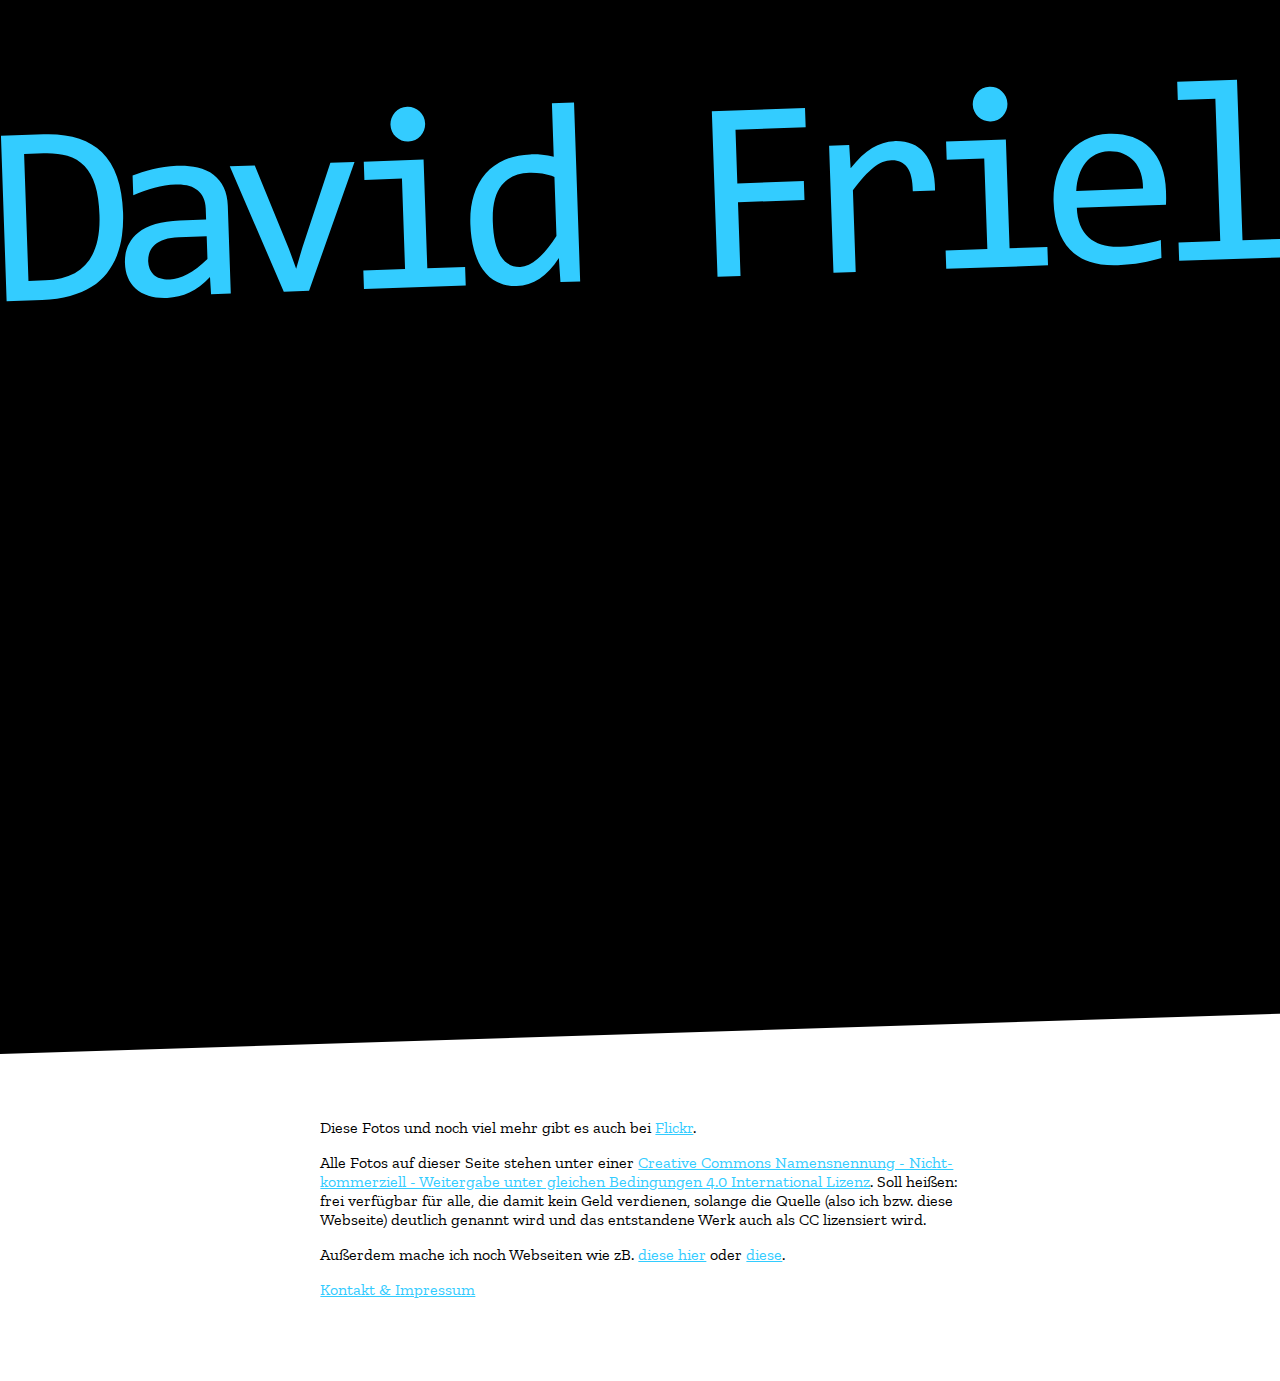
==== index.html @ a6ce9210 "copied files" ====
<!DOCTYPE html>
<html lang="de">
    <head>
        <meta charset="utf-8">
        <meta name="viewport" content="width=device-width, initial-scale=1.0">
        <title>aussagekräftiger Titel der Seite</title>
        <link href="https://fonts.googleapis.com/css?family=Zilla+Slab" rel="stylesheet"> 
        <link rel="stylesheet" type="text/css" href="style.css"  />
    </head>

    <body>
        <main>
            <h1 class="invisible">David Friel</h1>
            <p class="invisible">Das hier ist eine Webseite, die fast ausschließlich Fotos zeigt. Deshalb gibt es auf dem Screenreader nicht so viel zu lesen... Sorry!</p>
            
            <img class="titel" src="davidfriel.svg" alt=""/>
            <img class="titel-h" src="davidfriel-h.svg" alt=""/>
            
            <div class="flex">
                <div class="flex-item"><img src="https://farm5.staticflickr.com/4237/34868632494_465fd27027_b.jpg" alt=""/></div>
                <div class="flex-item"><img src="https://farm5.staticflickr.com/4239/35112509360_797150f3ac_z.jpg" alt=""/></div>
                <div class="flex-item"><img src="https://c1.staticflickr.com/5/4173/33691769124_6cfd19876f_b.jpg" alt=""/></div>
                <div class="flex-item"><img src="https://c1.staticflickr.com/5/4202/34112991343_29213d244e_b.jpg" alt=""/></div>
                <div class="flex-item"><img src="http://davidfriel.de/images/img26.jpg" alt=""/></div>
                <div class="flex-item"><img src="http://davidfriel.de/images/img59.jpg" alt=""/></div>
            </div>
        </main>
        <footer class="rotiert">
            <div class="text">
                <p>Diese Fotos und noch viel mehr gibt es auch bei <a href="https://www.flickr.com/photos/taefit/" target="_blank">Flickr</a>.</p>
                <p>Alle Fotos auf dieser Seite stehen unter einer <a rel="license" href="http://creativecommons.org/licenses/by-nc-sa/4.0/">Creative Commons Namensnennung - Nicht-kommerziell - Weitergabe unter gleichen Bedingungen 4.0 International Lizenz</a>. Soll hei&szlig;en: frei verf&uuml;gbar f&uuml;r alle, die damit kein Geld verdienen, solange die Quelle (also ich bzw. diese Webseite) deutlich genannt wird und das entstandene Werk auch als CC lizensiert wird.</p>
                
                <p>Außerdem mache ich noch Webseiten wie zB. <a href="http://physiotherapie-aichach.de" target="_blank">diese hier</a> oder <a href="https://www.tu-chemnitz.de/phil/europastudien/swandel/projekte/radiofeature/" target="_blank">diese</a>.

                <p><a href="impressum.html">Kontakt &amp; Impressum</a></p>
            </div>
        </footer>
        
    </body>
</html>
---- style.css ----
/*Standards*/
body{
    font-family: "Zilla Slab", sans-serif;
    overflow-x: hidden;
    padding: 0;
    margin: 0;
}
a img{
    border: none;
}
a{
    color: #33CCFF;
}
a:visited{
    color: black;
}
.invisible{
    border: 0;
    clip: rect(0 0 0 0);
    height: 1px;
    margin: -1px;
    overflow: hidden;
    padding: 0;
    position: absolute;
    width: 1px;
}

.titel{ /*Querformat*/
    display: none;
    height: 90vh;
    position: fixed;
    left: 3em;
    top: 5vh;
}
.titel-h{ /*das ist für hochkant*/
    width: 100vw;
    display: block;
}
@media screen and (min-aspect-ratio: 3/2){
    .titel{display: block;}
    .titel-h{display: none;}
}


main{
    color: white;
    background-color: black;
    padding-top: 5vh;

    /*für Drehung unten*/
    padding-bottom: 5vh;
    margin-bottom: -5vh;
}

footer{
    background: white;
    color: black;
}

/*Flexbox-Zeug, um Bilder zu zentrieren und auf max 100% zu zeigen*/
.flex{
    width: 90vw;
    max-width: 1024px;
    margin: 0 auto;
    position: relative;
    display: flex;
    flex-flow: wrap;
    justify-content: center;
}
.flex-item{
    text-align: center;
    flex:0 0 100%;
    max-height: 90vh;
    margin-bottom: 10vh
}
.flex-item img{
    max-width:100%;
    height: 100%;
}

/*Rotation*/
.rotiert{
    transform: rotate(-1.8deg);

    /*übertriebene Größe, um Rotation aufzufangen*/
    width: 110vw;
    margin-left: -5vw;
    padding: 7.5vh 0 5vh;
    margin-bottom: -5vh;
}
.rotiert >*{
    /*Rotation invertieren ->wieder gerade*/
    transform: rotate(1.8deg);
}

@media screen and (min-aspect-ratio: 3/2){/*im Querformat ist Rotation andersrum*/
    .rotiert{transform: rotate(1.5deg)}
    .rotiert >*{transform: rotate(-1.5deg)}
}

.text{
    margin: 0 auto;
    width: 90vw;
    max-width: 40em;
    text-align: left;
    position: relative;
    display: block;
}
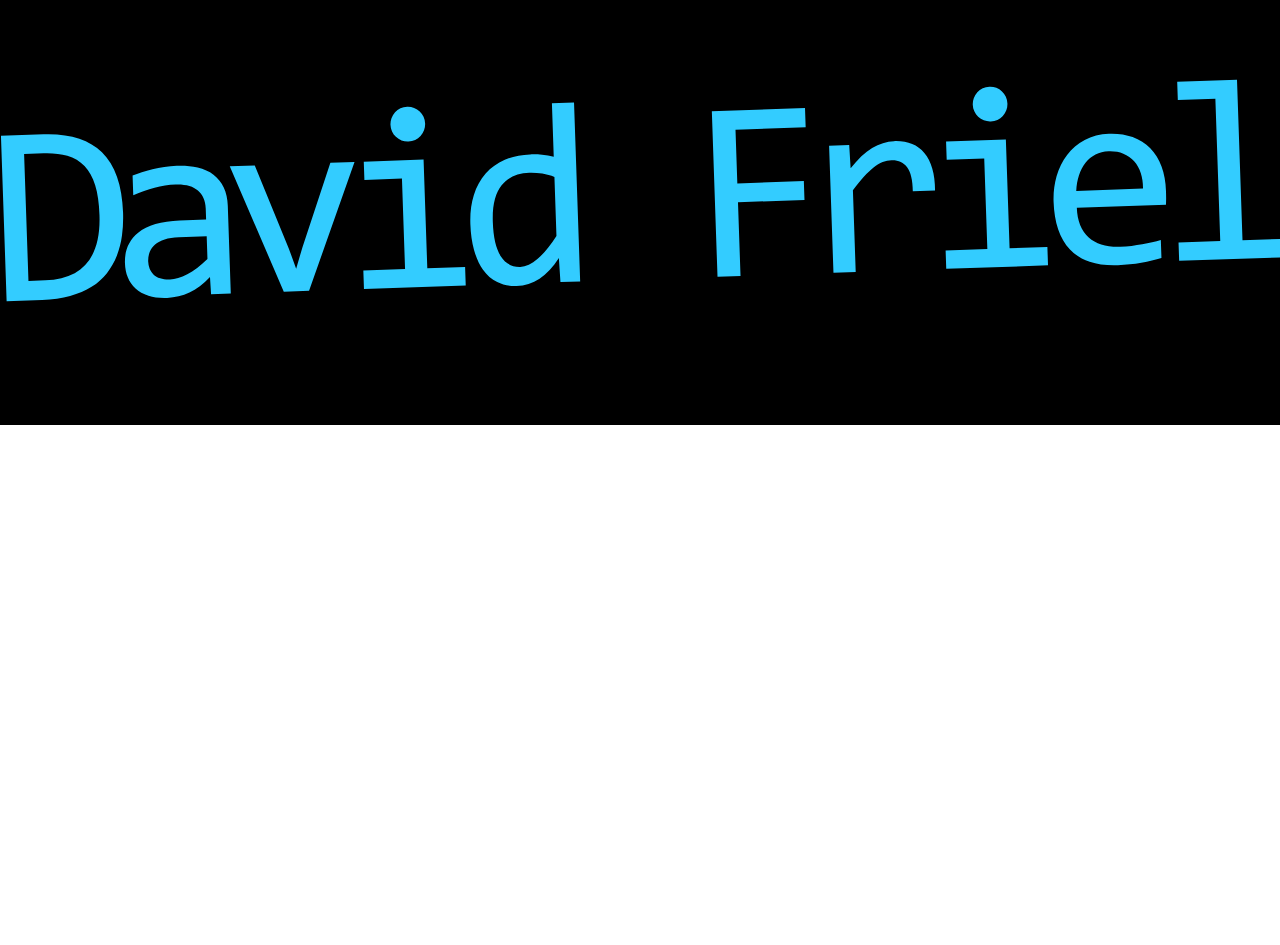
==== commit daedd86f: "added index.html" ====
--- a/index.html
+++ b/index.html
@@ -1,40 +1,20 @@
-<!DOCTYPE html>
-<html lang="de">
+<html xmlns="http://www.w3.org/1999/xhtml" xml:lang="de" lang="de">
+
     <head>
-        <meta charset="utf-8">
-        <meta name="viewport" content="width=device-width, initial-scale=1.0">
-        <title>aussagekräftiger Titel der Seite</title>
-        <link href="https://fonts.googleapis.com/css?family=Zilla+Slab" rel="stylesheet"> 
+        <title>DavidFriel - Photographie</title>
+
+        <meta http-equiv="content-type" content="text/html; charset=utf-8" />
+        <meta name="description" content="DavidFriel - Photographie" />
+        <meta name="keywords" content="Fotos, Photos, Photo, Foto, Fotograf, Photograph, Street" />
+        <meta name="viewport" content="width=device-width, initial-scale=1"/>
+        <meta name="robots" content="index, nofollow">
+        <link href="https://fonts.googleapis.com/css?family=Zilla+Slab" rel="stylesheet">
         <link rel="stylesheet" type="text/css" href="style.css"  />
     </head>
 
     <body>
         <main>
-            <h1 class="invisible">David Friel</h1>
-            <p class="invisible">Das hier ist eine Webseite, die fast ausschließlich Fotos zeigt. Deshalb gibt es auf dem Screenreader nicht so viel zu lesen... Sorry!</p>
-            
             <img class="titel" src="davidfriel.svg" alt=""/>
             <img class="titel-h" src="davidfriel-h.svg" alt=""/>
-            
-            <div class="flex">
-                <div class="flex-item"><img src="https://farm5.staticflickr.com/4237/34868632494_465fd27027_b.jpg" alt=""/></div>
-                <div class="flex-item"><img src="https://farm5.staticflickr.com/4239/35112509360_797150f3ac_z.jpg" alt=""/></div>
-                <div class="flex-item"><img src="https://c1.staticflickr.com/5/4173/33691769124_6cfd19876f_b.jpg" alt=""/></div>
-                <div class="flex-item"><img src="https://c1.staticflickr.com/5/4202/34112991343_29213d244e_b.jpg" alt=""/></div>
-                <div class="flex-item"><img src="http://davidfriel.de/images/img26.jpg" alt=""/></div>
-                <div class="flex-item"><img src="http://davidfriel.de/images/img59.jpg" alt=""/></div>
-            </div>
-        </main>
-        <footer class="rotiert">
-            <div class="text">
-                <p>Diese Fotos und noch viel mehr gibt es auch bei <a href="https://www.flickr.com/photos/taefit/" target="_blank">Flickr</a>.</p>
-                <p>Alle Fotos auf dieser Seite stehen unter einer <a rel="license" href="http://creativecommons.org/licenses/by-nc-sa/4.0/">Creative Commons Namensnennung - Nicht-kommerziell - Weitergabe unter gleichen Bedingungen 4.0 International Lizenz</a>. Soll hei&szlig;en: frei verf&uuml;gbar f&uuml;r alle, die damit kein Geld verdienen, solange die Quelle (also ich bzw. diese Webseite) deutlich genannt wird und das entstandene Werk auch als CC lizensiert wird.</p>
-                
-                <p>Außerdem mache ich noch Webseiten wie zB. <a href="http://physiotherapie-aichach.de" target="_blank">diese hier</a> oder <a href="https://www.tu-chemnitz.de/phil/europastudien/swandel/projekte/radiofeature/" target="_blank">diese</a>.
-
-                <p><a href="impressum.html">Kontakt &amp; Impressum</a></p>
-            </div>
-        </footer>
-        
-    </body>
-</html>+          </main>
+        </body>
